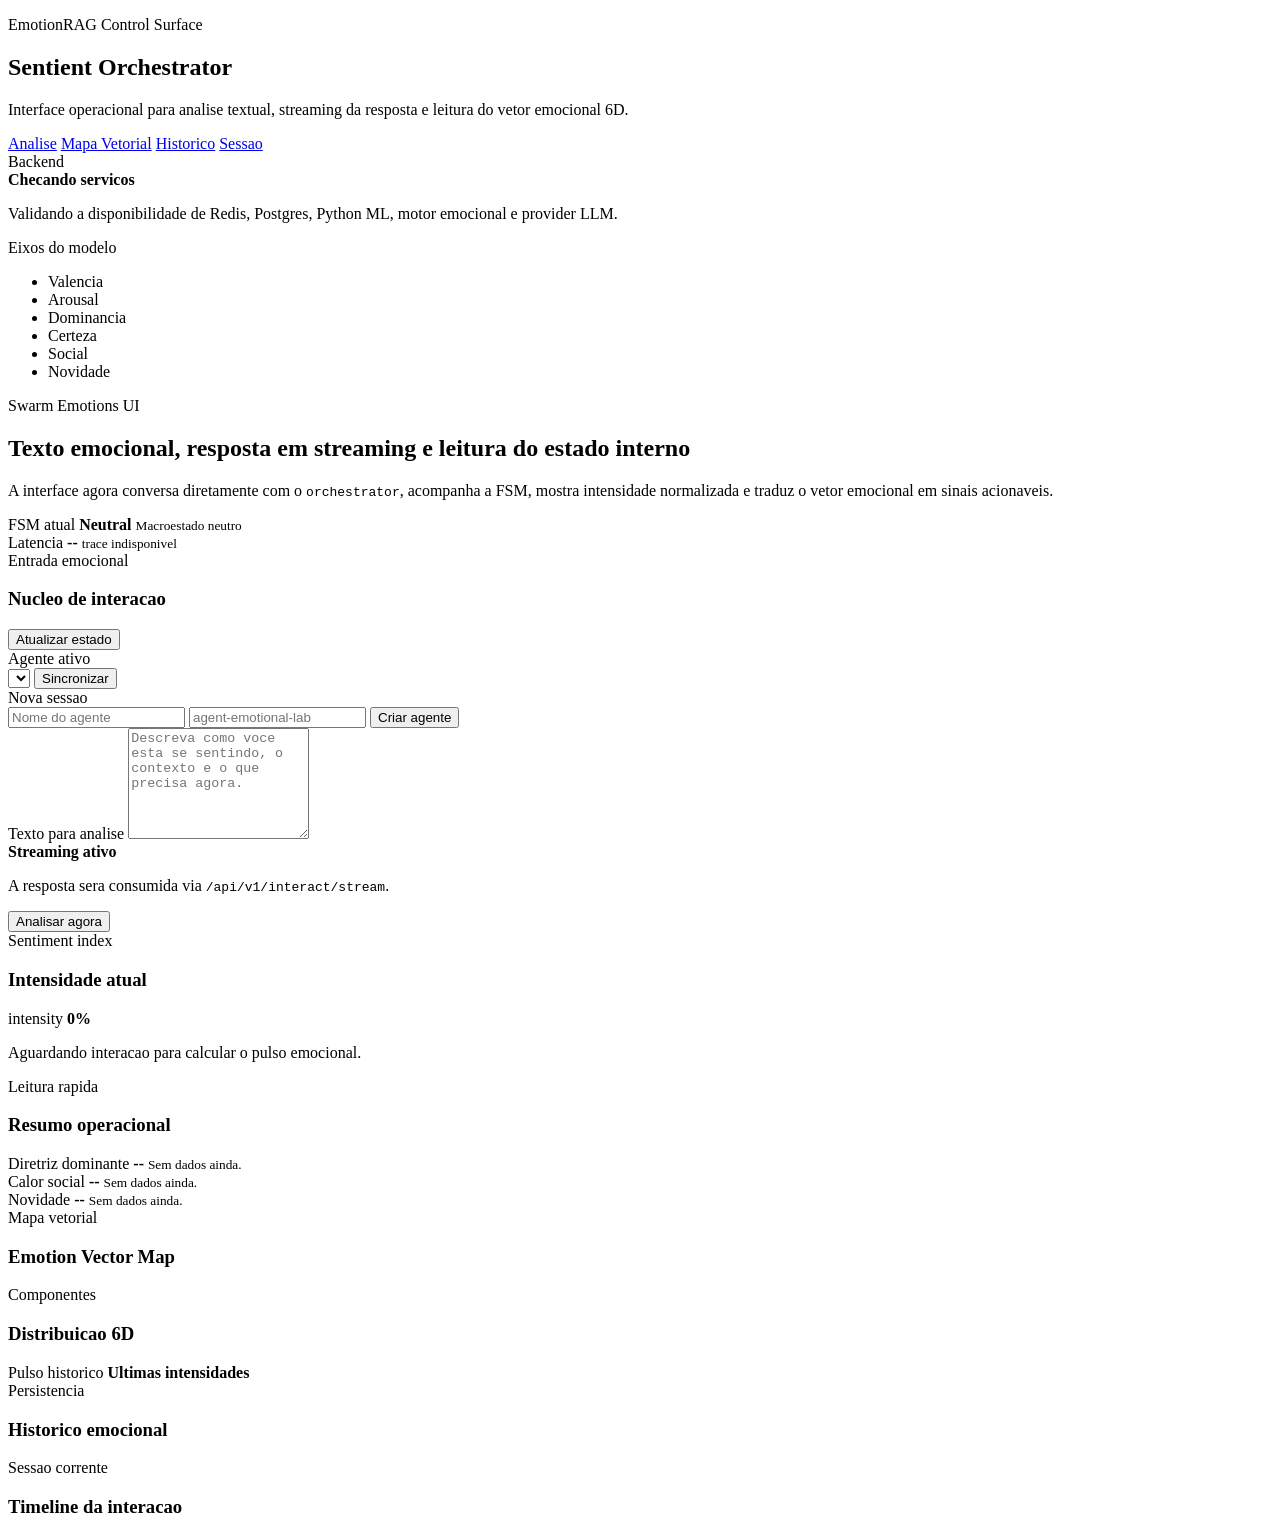
==== orchestrator/internal/api/ui/index.html @ f8b3c2c3 "feat: Add a comprehensive web UI for agent management, interaction, and emotional state visualizatio" ====
<!DOCTYPE html>
<html lang="pt-BR">
  <head>
    <meta charset="utf-8" />
    <meta content="width=device-width, initial-scale=1.0" name="viewport" />
    <title>Swarm Emotions</title>
    <link rel="preconnect" href="https://fonts.googleapis.com" />
    <link rel="preconnect" href="https://fonts.gstatic.com" crossorigin />
    <link
      href="https://fonts.googleapis.com/css2?family=Epilogue:wght@500;700;800&family=Manrope:wght@400;500;600;700&family=Space+Grotesk:wght@500;700&display=swap"
      rel="stylesheet"
    />
    <link rel="stylesheet" href="/assets/app.css" />
    <script type="module" src="/assets/app.js"></script>
  </head>
  <body>
    <div class="app-shell">
      <aside class="sidebar">
        <div class="brand-block">
          <p class="eyebrow">EmotionRAG Control Surface</p>
          <h1>Sentient Orchestrator</h1>
          <p class="muted">
            Interface operacional para analise textual, streaming da resposta e
            leitura do vetor emocional 6D.
          </p>
        </div>

        <nav class="sidebar-nav">
          <a href="#composer">Analise</a>
          <a href="#vector-map-card">Mapa Vetorial</a>
          <a href="#history-card">Historico</a>
          <a href="#transcript-card">Sessao</a>
        </nav>

        <div class="sidebar-card">
          <span class="pill-label">Backend</span>
          <div class="status-line">
            <span class="status-dot" id="ready-dot"></span>
            <strong id="ready-status">Checando servicos</strong>
          </div>
          <p class="muted" id="ready-detail">
            Validando a disponibilidade de Redis, Postgres, Python ML, motor
            emocional e provider LLM.
          </p>
        </div>

        <div class="sidebar-card">
          <span class="pill-label">Eixos do modelo</span>
          <ul class="axis-list">
            <li>Valencia</li>
            <li>Arousal</li>
            <li>Dominancia</li>
            <li>Certeza</li>
            <li>Social</li>
            <li>Novidade</li>
          </ul>
        </div>
      </aside>

      <main class="main-content">
        <section class="hero">
          <div>
            <p class="eyebrow">Swarm Emotions UI</p>
            <h2>Texto emocional, resposta em streaming e leitura do estado interno</h2>
            <p class="hero-copy">
              A interface agora conversa diretamente com o
              <code>orchestrator</code>, acompanha a FSM, mostra intensidade
              normalizada e traduz o vetor emocional em sinais acionaveis.
            </p>
          </div>

          <div class="hero-metrics">
            <div class="metric-card">
              <span class="metric-label">FSM atual</span>
              <strong id="fsm-state">Neutral</strong>
              <small id="macro-state">Macroestado neutro</small>
            </div>
            <div class="metric-card">
              <span class="metric-label">Latencia</span>
              <strong id="latency-value">--</strong>
              <small id="trace-id">trace indisponivel</small>
            </div>
          </div>
        </section>

        <section class="top-grid">
          <article class="panel compose-panel" id="composer">
            <div class="panel-header">
              <div>
                <span class="pill-label">Entrada emocional</span>
                <h3>Nucleo de interacao</h3>
              </div>
              <div class="panel-actions">
                <button class="secondary-button" id="refresh-button" type="button">
                  Atualizar estado
                </button>
              </div>
            </div>

            <div class="session-grid">
              <div class="session-panel">
                <label class="field-label" for="agent-select">Agente ativo</label>
                <div class="inline-controls">
                  <select id="agent-select"></select>
                  <button class="secondary-button" id="sync-button" type="button">
                    Sincronizar
                  </button>
                </div>
              </div>

              <form class="session-panel" id="create-agent-form">
                <label class="field-label" for="agent-name">Nova sessao</label>
                <div class="inline-stack">
                  <input
                    autocomplete="off"
                    id="agent-name"
                    placeholder="Nome do agente"
                    type="text"
                  />
                  <input
                    autocomplete="off"
                    id="agent-id"
                    placeholder="agent-emotional-lab"
                    type="text"
                  />
                  <button class="primary-button" type="submit">Criar agente</button>
                </div>
              </form>
            </div>

            <form id="interaction-form">
              <label class="field-label" for="text-input">Texto para analise</label>
              <textarea
                id="text-input"
                name="text"
                placeholder="Descreva como voce esta se sentindo, o contexto e o que precisa agora."
                rows="7"
              ></textarea>

              <div class="suggestion-row" id="suggestion-row"></div>

              <div class="form-footer">
                <div>
                  <strong class="footer-title">Streaming ativo</strong>
                  <p class="muted" id="stream-status">
                    A resposta sera consumida via <code>/api/v1/interact/stream</code>.
                  </p>
                </div>
                <button class="primary-button submit-button" id="submit-button" type="submit">
                  Analisar agora
                </button>
              </div>
            </form>
          </article>

          <div class="top-stack">
            <article class="panel score-card">
              <div class="panel-header compact">
                <div>
                  <span class="pill-label">Sentiment index</span>
                  <h3>Intensidade atual</h3>
                </div>
              </div>

              <div class="gauge" id="intensity-gauge" style="--score: 0">
                <div class="gauge-inner">
                  <span>intensity</span>
                  <strong id="intensity-value">0%</strong>
                </div>
              </div>

              <p class="score-copy" id="intensity-copy">
                Aguardando interacao para calcular o pulso emocional.
              </p>
            </article>

            <article class="panel summary-card">
              <div class="panel-header compact">
                <div>
                  <span class="pill-label">Leitura rapida</span>
                  <h3>Resumo operacional</h3>
                </div>
              </div>

              <div class="summary-grid">
                <div>
                  <span class="summary-label">Diretriz dominante</span>
                  <strong id="dominant-axis">--</strong>
                  <small id="dominant-axis-copy">Sem dados ainda.</small>
                </div>
                <div>
                  <span class="summary-label">Calor social</span>
                  <strong id="social-signal">--</strong>
                  <small id="social-signal-copy">Sem dados ainda.</small>
                </div>
                <div>
                  <span class="summary-label">Novidade</span>
                  <strong id="novelty-signal">--</strong>
                  <small id="novelty-signal-copy">Sem dados ainda.</small>
                </div>
              </div>

              <div class="chip-cloud" id="tone-chip-cloud"></div>
            </article>
          </div>
        </section>

        <section class="bottom-grid">
          <article class="panel" id="vector-map-card">
            <div class="panel-header">
              <div>
                <span class="pill-label">Mapa vetorial</span>
                <h3>Emotion Vector Map</h3>
              </div>
            </div>
            <div class="vector-map-frame" id="vector-map"></div>
          </article>

          <article class="panel">
            <div class="panel-header">
              <div>
                <span class="pill-label">Componentes</span>
                <h3>Distribuicao 6D</h3>
              </div>
            </div>
            <div class="dimension-bars" id="dimension-bars"></div>
            <div class="sparkline-card">
              <div>
                <span class="summary-label">Pulso historico</span>
                <strong>Ultimas intensidades</strong>
              </div>
              <div class="sparkline" id="history-sparkline"></div>
            </div>
          </article>
        </section>

        <section class="panel" id="history-card">
          <div class="panel-header">
            <div>
              <span class="pill-label">Persistencia</span>
              <h3>Historico emocional</h3>
            </div>
          </div>
          <div class="history-list" id="history-list"></div>
        </section>

        <section class="panel" id="transcript-card">
          <div class="panel-header">
            <div>
              <span class="pill-label">Sessao corrente</span>
              <h3>Timeline da interacao</h3>
            </div>
          </div>
          <div class="transcript-list" id="transcript-list"></div>
        </section>

        <div class="toast hidden" id="toast"></div>
      </main>
    </div>
  </body>
</html>
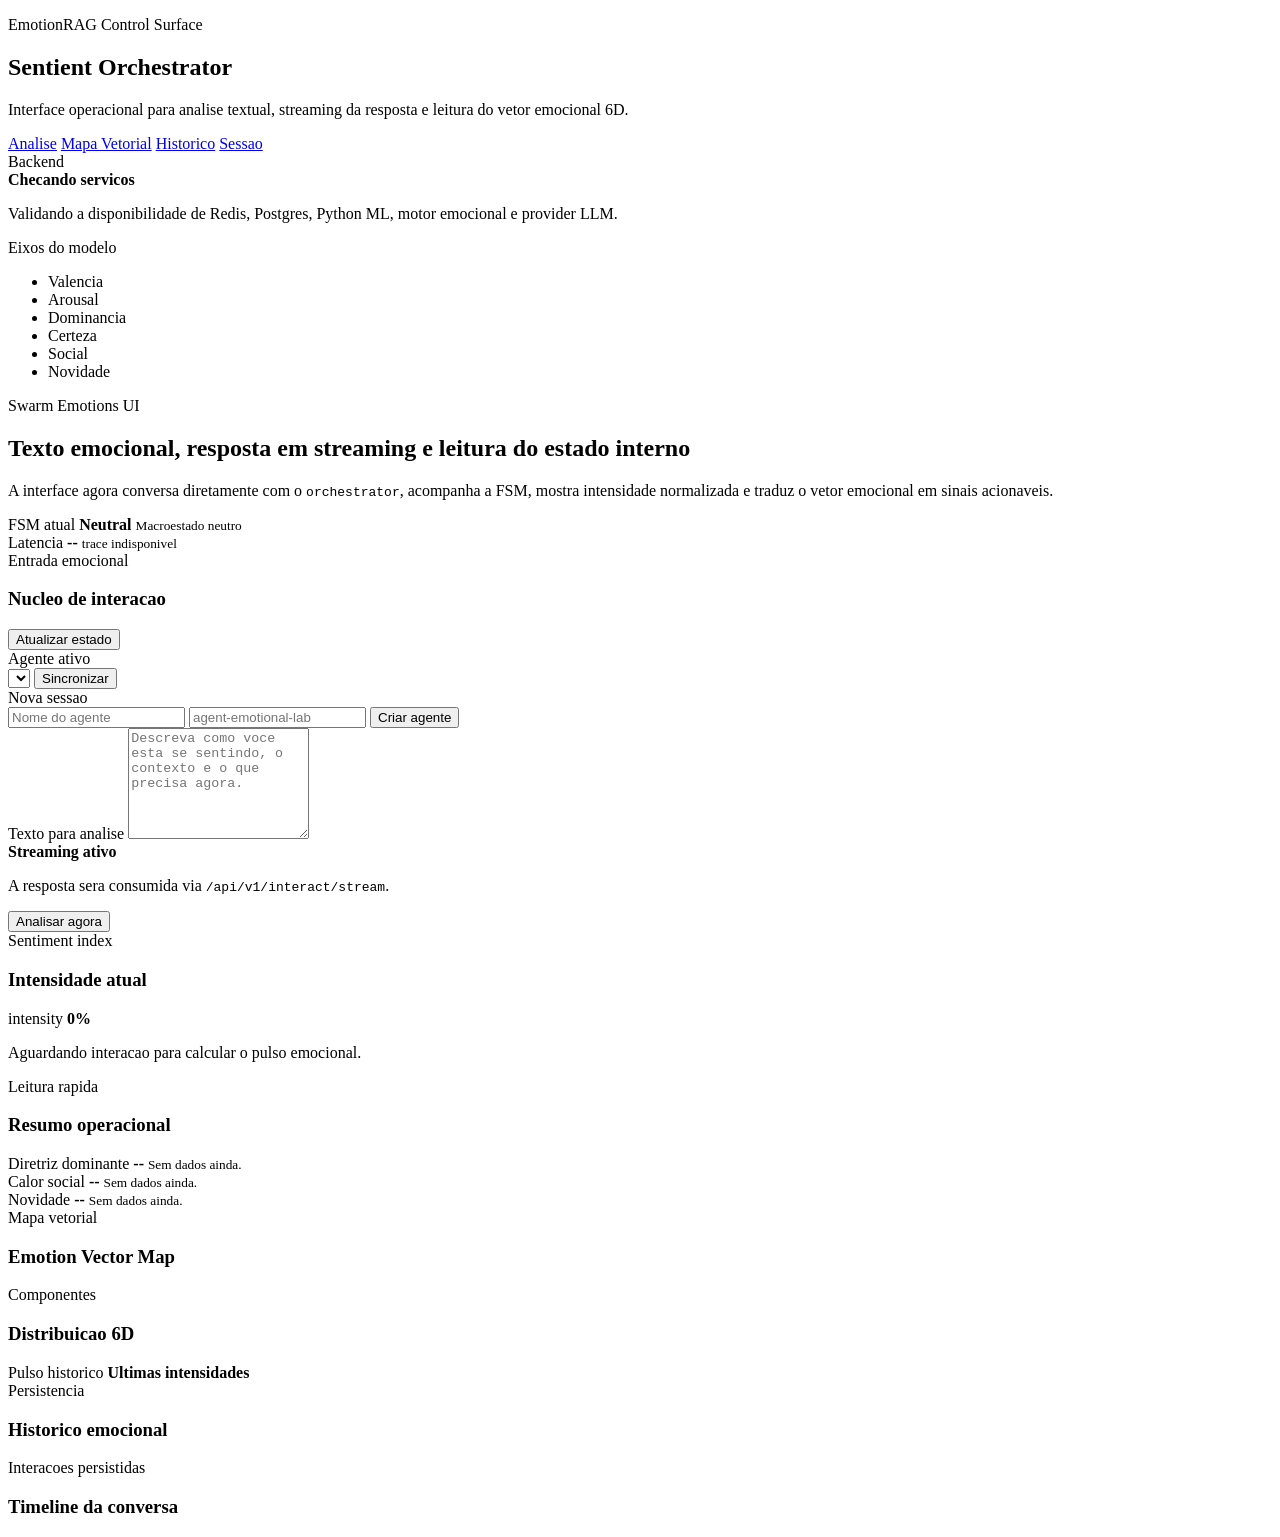
==== commit 75d326c5: "feat: Add API and UI for displaying persisted agent interaction logs with detailed metadata." ====
--- a/orchestrator/internal/api/ui/index.html
+++ b/orchestrator/internal/api/ui/index.html
@@ -247,8 +247,8 @@
         <section class="panel" id="transcript-card">
           <div class="panel-header">
             <div>
-              <span class="pill-label">Sessao corrente</span>
-              <h3>Timeline da interacao</h3>
+              <span class="pill-label">Interacoes persistidas</span>
+              <h3>Timeline da conversa</h3>
             </div>
           </div>
           <div class="transcript-list" id="transcript-list"></div>
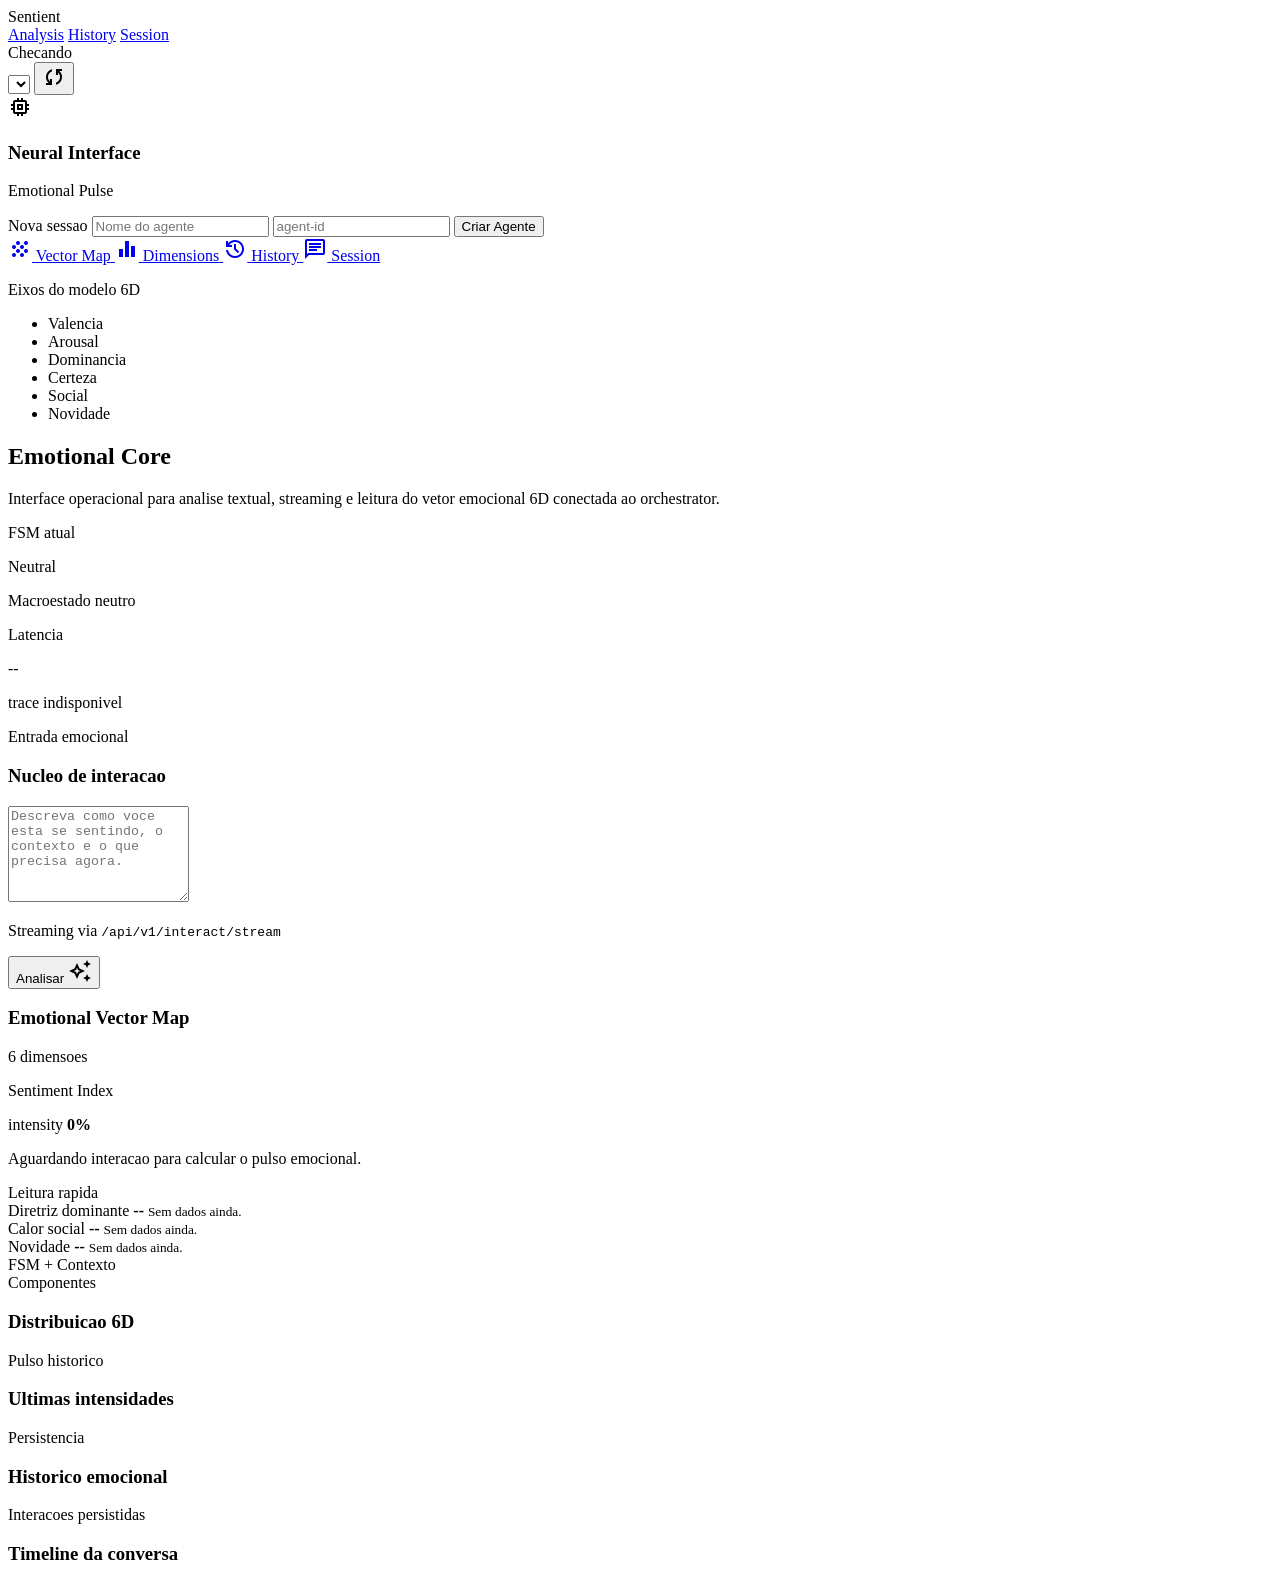
==== commit f89cc450: "feat: Add CORS middleware to the API router and update the UI's index.html." ====
--- a/orchestrator/internal/api/ui/index.html
+++ b/orchestrator/internal/api/ui/index.html
@@ -1,261 +1,251 @@
 <!DOCTYPE html>
-<html lang="pt-BR">
-  <head>
-    <meta charset="utf-8" />
-    <meta content="width=device-width, initial-scale=1.0" name="viewport" />
-    <title>Swarm Emotions</title>
-    <link rel="preconnect" href="https://fonts.googleapis.com" />
-    <link rel="preconnect" href="https://fonts.gstatic.com" crossorigin />
-    <link
-      href="https://fonts.googleapis.com/css2?family=Epilogue:wght@500;700;800&family=Manrope:wght@400;500;600;700&family=Space+Grotesk:wght@500;700&display=swap"
-      rel="stylesheet"
-    />
-    <link rel="stylesheet" href="/assets/app.css" />
-    <script type="module" src="/assets/app.js"></script>
-  </head>
-  <body>
-    <div class="app-shell">
-      <aside class="sidebar">
-        <div class="brand-block">
-          <p class="eyebrow">EmotionRAG Control Surface</p>
-          <h1>Sentient Orchestrator</h1>
-          <p class="muted">
-            Interface operacional para analise textual, streaming da resposta e
-            leitura do vetor emocional 6D.
-          </p>
-        </div>
-
-        <nav class="sidebar-nav">
-          <a href="#composer">Analise</a>
-          <a href="#vector-map-card">Mapa Vetorial</a>
-          <a href="#history-card">Historico</a>
-          <a href="#transcript-card">Sessao</a>
-        </nav>
-
-        <div class="sidebar-card">
-          <span class="pill-label">Backend</span>
-          <div class="status-line">
-            <span class="status-dot" id="ready-dot"></span>
-            <strong id="ready-status">Checando servicos</strong>
-          </div>
-          <p class="muted" id="ready-detail">
-            Validando a disponibilidade de Redis, Postgres, Python ML, motor
-            emocional e provider LLM.
-          </p>
-        </div>
-
-        <div class="sidebar-card">
-          <span class="pill-label">Eixos do modelo</span>
-          <ul class="axis-list">
-            <li>Valencia</li>
-            <li>Arousal</li>
-            <li>Dominancia</li>
-            <li>Certeza</li>
-            <li>Social</li>
-            <li>Novidade</li>
-          </ul>
-        </div>
-      </aside>
-
-      <main class="main-content">
-        <section class="hero">
-          <div>
-            <p class="eyebrow">Swarm Emotions UI</p>
-            <h2>Texto emocional, resposta em streaming e leitura do estado interno</h2>
-            <p class="hero-copy">
-              A interface agora conversa diretamente com o
-              <code>orchestrator</code>, acompanha a FSM, mostra intensidade
-              normalizada e traduz o vetor emocional em sinais acionaveis.
-            </p>
-          </div>
-
-          <div class="hero-metrics">
-            <div class="metric-card">
-              <span class="metric-label">FSM atual</span>
-              <strong id="fsm-state">Neutral</strong>
-              <small id="macro-state">Macroestado neutro</small>
-            </div>
-            <div class="metric-card">
-              <span class="metric-label">Latencia</span>
-              <strong id="latency-value">--</strong>
-              <small id="trace-id">trace indisponivel</small>
-            </div>
-          </div>
-        </section>
-
-        <section class="top-grid">
-          <article class="panel compose-panel" id="composer">
-            <div class="panel-header">
-              <div>
-                <span class="pill-label">Entrada emocional</span>
-                <h3>Nucleo de interacao</h3>
-              </div>
-              <div class="panel-actions">
-                <button class="secondary-button" id="refresh-button" type="button">
-                  Atualizar estado
-                </button>
-              </div>
-            </div>
-
-            <div class="session-grid">
-              <div class="session-panel">
-                <label class="field-label" for="agent-select">Agente ativo</label>
-                <div class="inline-controls">
-                  <select id="agent-select"></select>
-                  <button class="secondary-button" id="sync-button" type="button">
-                    Sincronizar
-                  </button>
-                </div>
-              </div>
-
-              <form class="session-panel" id="create-agent-form">
-                <label class="field-label" for="agent-name">Nova sessao</label>
-                <div class="inline-stack">
-                  <input
-                    autocomplete="off"
-                    id="agent-name"
-                    placeholder="Nome do agente"
-                    type="text"
-                  />
-                  <input
-                    autocomplete="off"
-                    id="agent-id"
-                    placeholder="agent-emotional-lab"
-                    type="text"
-                  />
-                  <button class="primary-button" type="submit">Criar agente</button>
-                </div>
-              </form>
-            </div>
-
-            <form id="interaction-form">
-              <label class="field-label" for="text-input">Texto para analise</label>
-              <textarea
-                id="text-input"
-                name="text"
-                placeholder="Descreva como voce esta se sentindo, o contexto e o que precisa agora."
-                rows="7"
-              ></textarea>
-
-              <div class="suggestion-row" id="suggestion-row"></div>
-
-              <div class="form-footer">
-                <div>
-                  <strong class="footer-title">Streaming ativo</strong>
-                  <p class="muted" id="stream-status">
-                    A resposta sera consumida via <code>/api/v1/interact/stream</code>.
-                  </p>
-                </div>
-                <button class="primary-button submit-button" id="submit-button" type="submit">
-                  Analisar agora
-                </button>
-              </div>
-            </form>
-          </article>
-
-          <div class="top-stack">
-            <article class="panel score-card">
-              <div class="panel-header compact">
-                <div>
-                  <span class="pill-label">Sentiment index</span>
-                  <h3>Intensidade atual</h3>
-                </div>
-              </div>
-
-              <div class="gauge" id="intensity-gauge" style="--score: 0">
-                <div class="gauge-inner">
-                  <span>intensity</span>
-                  <strong id="intensity-value">0%</strong>
-                </div>
-              </div>
-
-              <p class="score-copy" id="intensity-copy">
-                Aguardando interacao para calcular o pulso emocional.
-              </p>
-            </article>
-
-            <article class="panel summary-card">
-              <div class="panel-header compact">
-                <div>
-                  <span class="pill-label">Leitura rapida</span>
-                  <h3>Resumo operacional</h3>
-                </div>
-              </div>
-
-              <div class="summary-grid">
-                <div>
-                  <span class="summary-label">Diretriz dominante</span>
-                  <strong id="dominant-axis">--</strong>
-                  <small id="dominant-axis-copy">Sem dados ainda.</small>
-                </div>
-                <div>
-                  <span class="summary-label">Calor social</span>
-                  <strong id="social-signal">--</strong>
-                  <small id="social-signal-copy">Sem dados ainda.</small>
-                </div>
-                <div>
-                  <span class="summary-label">Novidade</span>
-                  <strong id="novelty-signal">--</strong>
-                  <small id="novelty-signal-copy">Sem dados ainda.</small>
-                </div>
-              </div>
-
-              <div class="chip-cloud" id="tone-chip-cloud"></div>
-            </article>
-          </div>
-        </section>
-
-        <section class="bottom-grid">
-          <article class="panel" id="vector-map-card">
-            <div class="panel-header">
-              <div>
-                <span class="pill-label">Mapa vetorial</span>
-                <h3>Emotion Vector Map</h3>
-              </div>
-            </div>
-            <div class="vector-map-frame" id="vector-map"></div>
-          </article>
-
-          <article class="panel">
-            <div class="panel-header">
-              <div>
-                <span class="pill-label">Componentes</span>
-                <h3>Distribuicao 6D</h3>
-              </div>
-            </div>
-            <div class="dimension-bars" id="dimension-bars"></div>
-            <div class="sparkline-card">
-              <div>
-                <span class="summary-label">Pulso historico</span>
-                <strong>Ultimas intensidades</strong>
-              </div>
-              <div class="sparkline" id="history-sparkline"></div>
-            </div>
-          </article>
-        </section>
-
-        <section class="panel" id="history-card">
-          <div class="panel-header">
-            <div>
-              <span class="pill-label">Persistencia</span>
-              <h3>Historico emocional</h3>
-            </div>
-          </div>
-          <div class="history-list" id="history-list"></div>
-        </section>
-
-        <section class="panel" id="transcript-card">
-          <div class="panel-header">
-            <div>
-              <span class="pill-label">Interacoes persistidas</span>
-              <h3>Timeline da conversa</h3>
-            </div>
-          </div>
-          <div class="transcript-list" id="transcript-list"></div>
-        </section>
-
-        <div class="toast hidden" id="toast"></div>
-      </main>
-    </div>
-  </body>
+<html class="dark" lang="pt-BR">
+<head>
+<meta charset="utf-8" />
+<meta content="width=device-width, initial-scale=1.0" name="viewport" />
+<title>Sentient | Emotional AI Analysis</title>
+<link rel="preconnect" href="https://fonts.googleapis.com" />
+<link rel="preconnect" href="https://fonts.gstatic.com" crossorigin />
+<link href="https://fonts.googleapis.com/css2?family=Epilogue:wght@400;700;800;900&family=Manrope:wght@400;500;600&family=Space+Grotesk:wght@500;700&family=Material+Symbols+Outlined:wght,FILL@100..700,0..1&display=swap" rel="stylesheet" />
+<link rel="stylesheet" href="/assets/app.css" />
+</head>
+
+<body>
+
+<!-- Header -->
+<header id="app-header">
+  <div class="header-left">
+    <span class="brand">Sentient</span>
+    <nav class="header-nav">
+      <a class="active" href="#">Analysis</a>
+      <a href="#history-section">History</a>
+      <a href="#transcript-section">Session</a>
+    </nav>
+  </div>
+  <div class="header-right">
+    <div class="ready-badge">
+      <span id="ready-dot" class="status-dot"></span>
+      <span id="ready-label" class="ready-text">Checando</span>
+    </div>
+    <select id="agent-select" class="agent-select"></select>
+    <button id="refresh-btn" class="icon-btn" title="Atualizar estado">
+      <span class="material-symbols-outlined">sync</span>
+    </button>
+  </div>
+</header>
+
+<!-- Sidebar -->
+<aside id="sidebar">
+  <div class="sidebar-brand">
+    <div class="sidebar-icon">
+      <span class="material-symbols-outlined">memory</span>
+    </div>
+    <div>
+      <h3 class="sidebar-title">Neural Interface</h3>
+      <p class="sidebar-subtitle">Emotional Pulse</p>
+    </div>
+  </div>
+
+  <!-- Create Agent -->
+  <form id="create-agent-form" class="sidebar-form">
+    <label class="field-label">Nova sessao</label>
+    <input id="agent-name-input" type="text" placeholder="Nome do agente" />
+    <input id="agent-id-input" type="text" placeholder="agent-id" />
+    <button type="submit" class="primary-button">Criar Agente</button>
+  </form>
+
+  <!-- Sidebar nav -->
+  <nav class="sidebar-nav">
+    <a class="active" href="#">
+      <span class="material-symbols-outlined">grain</span>
+      <span>Vector Map</span>
+    </a>
+    <a href="#dimensions-section">
+      <span class="material-symbols-outlined">equalizer</span>
+      <span>Dimensions</span>
+    </a>
+    <a href="#history-section">
+      <span class="material-symbols-outlined">history</span>
+      <span>History</span>
+    </a>
+    <a href="#transcript-section">
+      <span class="material-symbols-outlined">chat</span>
+      <span>Session</span>
+    </a>
+  </nav>
+
+  <!-- Sidebar axis info -->
+  <div class="sidebar-axes">
+    <p class="field-label">Eixos do modelo 6D</p>
+    <ul class="axis-list">
+      <li><span class="dot dot-primary"></span>Valencia</li>
+      <li><span class="dot dot-secondary"></span>Arousal</li>
+      <li><span class="dot dot-tertiary"></span>Dominancia</li>
+      <li><span class="dot dot-primary-dim"></span>Certeza</li>
+      <li><span class="dot dot-secondary-dim"></span>Social</li>
+      <li><span class="dot dot-tertiary-dim"></span>Novidade</li>
+    </ul>
+  </div>
+</aside>
+
+<!-- Main Content -->
+<main id="main-content">
+  <!-- Hero / Metrics Row -->
+  <section class="hero-section">
+    <div class="hero-text">
+      <h1>Emotional Core</h1>
+      <p class="hero-copy">
+        Interface operacional para analise textual, streaming e leitura do vetor emocional 6D conectada ao orchestrator.
+      </p>
+    </div>
+    <div class="hero-metrics">
+      <div class="metric-card">
+        <p class="metric-label">FSM atual</p>
+        <p id="fsm-state" class="metric-value">Neutral</p>
+        <p id="macro-state" class="metric-sub">Macroestado neutro</p>
+      </div>
+      <div class="metric-card">
+        <p class="metric-label">Latencia</p>
+        <p id="latency-value" class="metric-value">--</p>
+        <p id="trace-id" class="metric-sub">trace indisponivel</p>
+      </div>
+    </div>
+  </section>
+
+  <!-- Analysis + Score Grid -->
+  <section class="content-grid">
+    <!-- Composer Panel -->
+    <div class="col-main">
+      <div class="panel">
+        <div class="panel-header">
+          <div>
+            <span class="pill-label">Entrada emocional</span>
+            <h3>Nucleo de interacao</h3>
+          </div>
+        </div>
+        <form id="interaction-form">
+          <textarea id="text-input" placeholder="Descreva como voce esta se sentindo, o contexto e o que precisa agora." rows="6"></textarea>
+          <div id="suggestion-row" class="suggestion-row"></div>
+          <div class="form-footer">
+            <p id="stream-status" class="muted">Streaming via <code>/api/v1/interact/stream</code></p>
+            <button id="submit-btn" type="submit" class="primary-button submit-button">
+              <span>Analisar</span>
+              <span class="material-symbols-outlined">auto_awesome</span>
+            </button>
+          </div>
+        </form>
+      </div>
+
+      <!-- Vector Map -->
+      <div class="panel">
+        <div class="panel-header">
+          <h3>Emotional Vector Map</h3>
+          <span class="pill-label">6 dimensoes</span>
+        </div>
+        <div id="vector-map" class="vector-map-frame"></div>
+      </div>
+    </div>
+
+    <!-- Right Column: Score + Summary -->
+    <div class="col-side">
+      <!-- Intensity Gauge -->
+      <div class="panel score-card">
+        <p class="pill-label center">Sentiment Index</p>
+        <div id="intensity-gauge" class="gauge" style="--score:0">
+          <div class="gauge-inner">
+            <span>intensity</span>
+            <strong id="intensity-value">0%</strong>
+          </div>
+        </div>
+        <p id="intensity-copy" class="score-copy">Aguardando interacao para calcular o pulso emocional.</p>
+      </div>
+
+      <!-- Summary -->
+      <div class="panel summary-card">
+        <span class="pill-label">Leitura rapida</span>
+        <div class="summary-grid">
+          <div>
+            <span class="summary-label">Diretriz dominante</span>
+            <strong id="dominant-axis">--</strong>
+            <small id="dominant-axis-copy">Sem dados ainda.</small>
+          </div>
+          <div>
+            <span class="summary-label">Calor social</span>
+            <strong id="social-signal">--</strong>
+            <small id="social-signal-copy">Sem dados ainda.</small>
+          </div>
+          <div>
+            <span class="summary-label">Novidade</span>
+            <strong id="novelty-signal">--</strong>
+            <small id="novelty-signal-copy">Sem dados ainda.</small>
+          </div>
+        </div>
+        <div id="tone-chip-cloud" class="chip-cloud"></div>
+      </div>
+
+      <!-- FSM Context -->
+      <div class="panel">
+        <span class="pill-label">FSM + Contexto</span>
+        <div id="fsm-context" class="fsm-context"></div>
+      </div>
+    </div>
+  </section>
+
+  <!-- Dimensions + Sparkline -->
+  <section id="dimensions-section" class="dimensions-grid">
+    <div class="panel">
+      <div class="panel-header">
+        <div>
+          <span class="pill-label">Componentes</span>
+          <h3>Distribuicao 6D</h3>
+        </div>
+      </div>
+      <div id="dimension-bars" class="dimension-bars"></div>
+    </div>
+    <div class="panel">
+      <div class="panel-header">
+        <div>
+          <span class="pill-label">Pulso historico</span>
+          <h3>Ultimas intensidades</h3>
+        </div>
+      </div>
+      <div id="history-sparkline" class="sparkline"></div>
+    </div>
+  </section>
+
+  <!-- History -->
+  <section id="history-section" class="panel">
+    <div class="panel-header">
+      <div>
+        <span class="pill-label">Persistencia</span>
+        <h3>Historico emocional</h3>
+      </div>
+    </div>
+    <div id="history-list" class="history-list"></div>
+  </section>
+
+  <!-- Transcript -->
+  <section id="transcript-section" class="panel">
+    <div class="panel-header">
+      <div>
+        <span class="pill-label">Interacoes persistidas</span>
+        <h3>Timeline da conversa</h3>
+      </div>
+    </div>
+    <div id="transcript-list" class="transcript-list"></div>
+  </section>
+
+  <!-- Toast -->
+  <div id="toast" class="toast hidden"></div>
+</main>
+
+<!-- Background Decoration -->
+<div class="bg-decoration">
+  <div class="glow glow-1"></div>
+  <div class="glow glow-2"></div>
+  <div class="dot-grid"></div>
+</div>
+
+<script src="/assets/app.js"></script>
+</body>
 </html>
